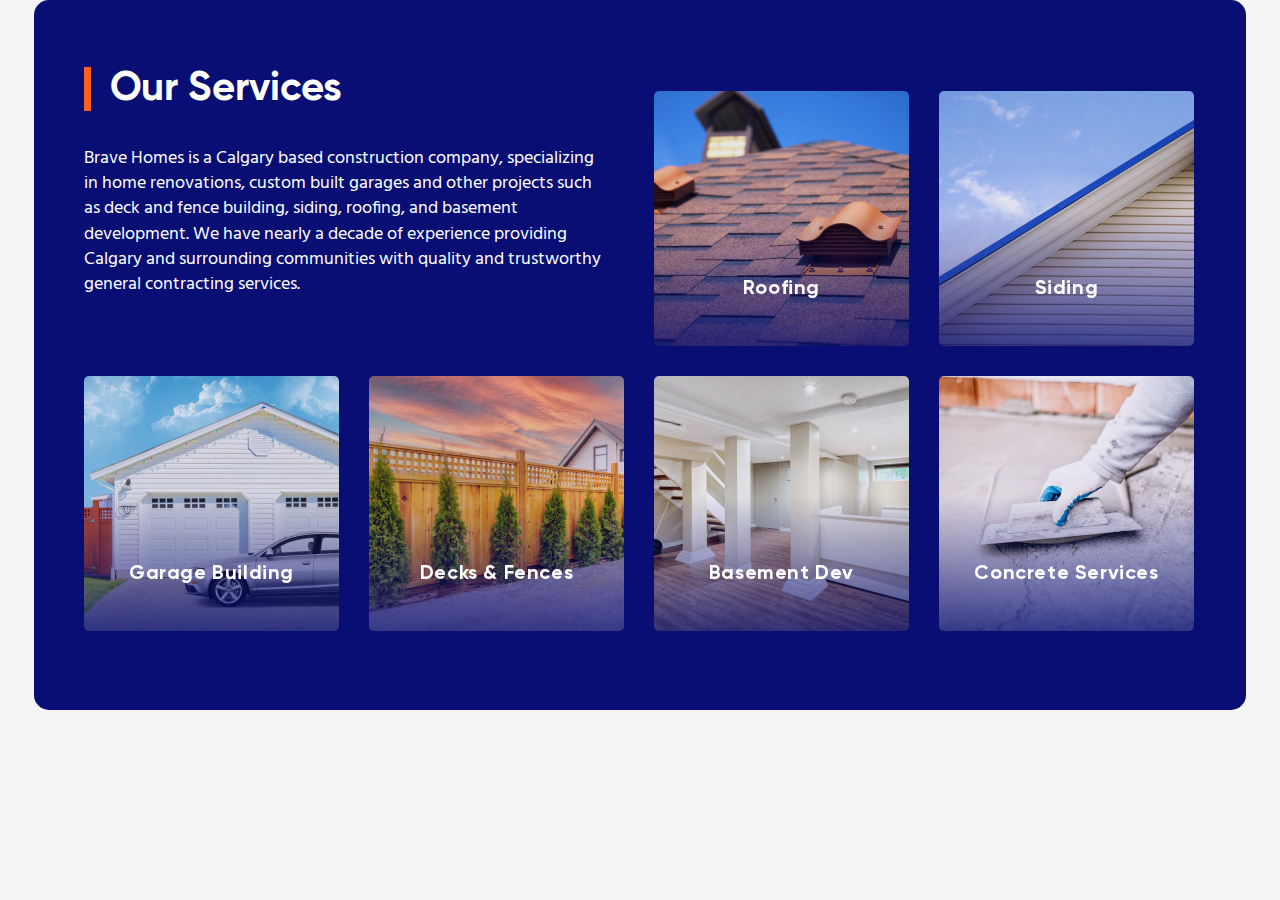
==== TestSite/index.html @ 34a3ff69 "commit" ====
<!DOCTYPE html>
<html lang="ru">
<head>
	<meta charset="utf-8" />
	
	<meta name="description" content="" />
	<meta http-equiv="X-UA-Compatible" content="IE=edge" />
	<meta name="viewport" content="width=device-width, initial-scale=1.0" />

	<meta property="og:title" content="title" />
	<meta property="og:type" content="website" />
	<meta property="og:url" content="">
	<meta content="text/html; charset=UTF-8" http-equiv="content-type" />
	<meta name="description" content="description" />
	<meta name="keywords" content="keywords" />

	<link rel="stylesheet" href="css/fonts.css" />
	<link rel="stylesheet" href="css/main.css" />
	<title>Title</title>
</head>
<body>
	<div class="main-part">
		<div class="left-side">
			<h1>Our Services</h1>
			<p> Brave Homes is a Calgary based construction company, specializing in home renovations, custom built garages and other projects such as deck and fence building, siding, roofing, and basement development. We have nearly a decade of experience providing Calgary and surrounding communities with quality and trustworthy general contracting services.</p>
		  	<div class="grid">
				<figure class="effect">
					<img src="images/GarageBuilding.png" alt="img01"/>
					<figcaption>
						<h2>Garage Building</h2>
						<p>Our team will expertly place and finish the concrete foundation for your custom garage project. We can also pour concrete driveways and walkways, tying your entire home improvement project together.</p>
						<a href="#">Learn more</a>
					</figcaption>			
				</figure>
				<figure class="effect">
					<img src="images/DecksFences.png" alt="img02"/>
					<figcaption>
						<h2>Decks & Fences</h2>
						<p>Our team will expertly place and finish the concrete foundation for your custom garage project. We can also pour concrete driveways and walkways, tying your entire home improvement project together.</p>
						<a href="#">Learn more</a>
					</figcaption>			
				</figure>
			</div>

		</div>
		<div class="right-side">
		  	<div class="grid">
				<figure class="effect">
					<img src="images/Roofing.png" alt="img03"/>
					<figcaption>
						<h2>Roofing</h2>
						<p>Our team will expertly place and finish the concrete foundation for your custom garage project. We can also pour concrete driveways and walkways, tying your entire home improvement project together.</p>
						<a href="#">Learn more</a>
					</figcaption>			
				</figure>
				<figure class="effect">
					<img src="images/Siding.png" alt="img04"/>
					<figcaption>
						<h2>Siding</h2>
						<p>Our team will expertly place and finish the concrete foundation for your custom garage project. We can also pour concrete driveways and walkways, tying your entire home improvement project together.</p>
						<a href="#">Learn more</a>
					</figcaption>			
				</figure>
				<figure class="effect">
					<img src="images/BasementDevelopment.png" alt="img05"/>
					<figcaption>
						<h2>Basement Dev</h2>
						<p>Our team will expertly place and finish the concrete foundation for your custom garage project. We can also pour concrete driveways and walkways, tying your entire home improvement project together.</p>
						<a href="#">Learn more</a>
					</figcaption>			
				</figure>
				<figure class="effect">
					<img src="images/ConcreteServices.png" alt="img06"/>
					<figcaption>
						<h2>Concrete Services</h2>
						<p>Our team will expertly place and finish the concrete foundation for your custom garage project. We can also pour concrete driveways and walkways, tying your entire home improvement project together.</p>
						<a href="#">Learn more</a>
					</figcaption>			
				</figure>
			</div>
		</div>
	</div>

</body>
</html>
---- TestSite/css/fonts.css ----
@font-face {
    font-family: 'Gilroy';
    src: local('Gilroy Bold'), local('Gilroy-Bold'),
        url('../fonts/Gilroy-Bold/Gilroy-Bold.woff2') format('woff2'),
        url('../fonts/Gilroy-Bold/Gilroy-Bold.woff') format('woff'),
        url('../fonts/Gilroy-Bold/Gilroy-Bold.ttf') format('truetype');
    font-weight: 700;
    font-style: normal;
  }

@font-face {
    font-family: 'Hind';
    src: local('Hind Regular'), local('Hind-Regular'),
        url('../fonts/Hind-Regular/Hind-Regular.woff2') format('woff2'),
        url('../fonts/Hind-Regular/Hind-Regular.woff') format('woff'),
        url('../fonts/Hind-Regular/Hind-Regular.ttf') format('truetype');
    font-weight: 400;
    font-style: normal;
  }
---- TestSite/css/main.css ----
*::-webkit-input-placeholder {
	color: #666;
	opacity: 1;
}
*:-moz-placeholder {
	color: #666;
	opacity: 1;
}
*::-moz-placeholder {
	color: #666;
	opacity: 1;
}
*:-ms-input-placeholder {
	color: #666;
	opacity: 1;
}

body input:focus:required:invalid,
body textarea:focus:required:invalid {
	
}
body input:required:valid,
body textarea:required:valid {
	
}

/* =Reset
-------------------------------------------------------------- */
 
html, body, div, span, applet, object, iframe,
h1, h2, h3, h4, h5, h6, p, blockquote, pre, a,
abbr, acronym, address, big, cite, code, del, dfn, em, font,
ins, kbd, q, s, samp, small, strike, strong, sub, sup,
tt, var, dl, dt, dd, ol, ul, li, fieldset, form, label, legend,
table, caption, tbody, tfoot, thead, tr, th, td {
    border: 0;
    font-family: inherit;
    font-size: 100%;
    font-style: inherit;
    font-weight: inherit;
    margin: 0;
    outline: 0;
    padding: 0;
    vertical-align: baseline;
    word-wrap:break-word;
}
 
html {
    font-size: 62.5%;
    /* Corrects text resizing oddly in IE6/7 when body font-size is set using em units http://clagnut.com/blog/348/#c790 */
    overflow-y: scroll;
    /* Keeps page centered in all browsers regardless of content height */
    -webkit-text-size-adjust: 100%;
    /* Prevents iOS text size adjust after orientation change, without disabling user zoom */
    -ms-text-size-adjust: 100%;
    /* www.456bereastreet.com/archive/201012/controlling_text_size_in_safari_for_ios_without_disabling_user_zoom/ */
}
 
*,
*:before,
*:after {
    /* apply a natural box layout model to all elements; see http://www.paulirish.com/2012/box-sizing-border-box-ftw/ */
    -webkit-box-sizing: border-box;
    /* Not needed for modern webkit but still used by Blackberry Browser 7.0; see http://caniuse.com/#search=box-sizing */
    -moz-box-sizing: border-box;
    /* Still needed for Firefox 28; see http://caniuse.com/#search=box-sizing */
    box-sizing: border-box;
}
 
ol,
ul {
    list-style: none;
}
 
table {
    border-collapse: separate;
    border-spacing: 0;
}
 
caption,
th,
td {
    font-weight: normal;
    text-align: left;
}
 
blockquote:before,
blockquote:after,
q:before,
q:after {
    content: "";
}
 
blockquote,
q {
    quotes: "" "";
}
 
a:focus {
    outline: 0;
}
 
a:hover,
a:active {
    outline: 0;
}
 
a img {
    border: 0;
}
 
/* =END Reset
-------------------------------------------------------------- */

html,body {
	height: 100%;
}

body {
	background: #F4F4F4;
	padding: 0;
	margin: 0;
}

.main-part{
	margin-right: auto;
	margin-left: auto;
	width: 1212px;
	height: 710px;
	background-color: #080E73;
	border-radius: 15px;
}

/* Our Services */
h1{
	color: #FFFFFF; 
	font-family: Gilroy;
	font-style: normal;
	font-weight: bold;
	font-size: 40px;
	line-height: 110%;
	width: 265px;
	height: 44px;
	text-align: center;
	align-items: center;
	border-left: 7px solid #FF5F1F; /* Параметры линии */ 
    padding-left: 10px; /* Расстояние от линии до текста */
}

/* Description */
p{
	color: #FFFFFF; 
	font-family: 'Hind', sans-serif;
	font-style: normal;
	font-weight: normal;
	font-size: 18px;
	line-height: 140%;
	font-feature-settings: 'pnum' on, 'lnum' on;
	margin-top: 35px;
	margin-bottom: 50px;
	width: 540px;
	height: 150px;
	float: left;
	padding-right: 20px;
}

/* Our Serv, Descr, Garage, Decks */
.left-side {
	width: 570px;
	padding-top: 67px;
	margin-left:50px;
	float: left;
}
/* Roofing, Siding, Basement, Concrete Serv  */
.right-side {
	width: 570px;
	padding-top: 61px;
	float: left;
}

/* For Services */
.grid {
	position: relative;
	margin: 0 auto;
	max-width: 100%;
	list-style: none;
	text-align: center;
}

.grid figure {
	position: relative;
	float: left;
	overflow: hidden;
	margin: 30px 30px 0 0;
	max-width: 255px;
	max-height: 255px;
	text-align: center;
	cursor: pointer;
	border-radius: 5px;
}

.grid figure img {
	position: relative;
	display: block;
	min-height: 100%;
	max-width: 100%;
	opacity: 1;
}

.grid figure figcaption {
	-webkit-backface-visibility: hidden;
	backface-visibility: hidden;
}

.grid figure figcaption::before,
.grid figure figcaption::after {
	pointer-events: none;
}

.grid figure h2 {
	font-family: Gilroy;
	font-style: normal;
	font-weight: bold;
	font-size: 20px;
	line-height: 120%;
	text-align: center;
	letter-spacing: 0.03em;
	font-feature-settings: 'liga' off;
	color: #FFFFFF;
	margin: 0;
}

.grid figure p {
	color: #FFFFFF;
	font-family: Hind;
	font-style: normal;
	font-weight: normal;
	font-size: 15px;
	line-height: 140%;
	text-align: center;
	margin: 0;
}

.grid figure a {
	font-family: Hind;
	font-style: normal;
	font-weight: bold;
	font-size: 14px;
	line-height: 14px;
	align-items: center;
	text-align: center;
	letter-spacing: 0.03em;
	text-transform: uppercase;
	color: #FFFFFF;
	padding-top: 17px;
	text-decoration: none;
}

figure.effect figcaption::before {
	position: absolute;
	top: 0;
	left: 0;
	width: 100%;
	height: 100%;
	background: -webkit-linear-gradient(0deg, rgba(8, 14, 115, 0.8), rgba(8, 14, 115, 0.8));
	background: linear-gradient(0deg, rgba(8, 14, 115, 0.8), rgba(8, 14, 115, 0.8));
	content: '';
	opacity: 0;
	-webkit-transform: translate3d(0,50%,0);
	transform: translate3d(0,50%,0);
}

figure.effect h2 {
	position: absolute;
	top:  210px;
	left: 18px;
	width: 219px;
	height: 48px;
	-webkit-transition: -webkit-transform 0.35s, color 0.35s;
	transition: transform 0.35s, color 0.35s;
	-webkit-transform: translate3d(0,-50%,0);
	transform: translate3d(0,-50%,0);
}

/* Text appearance rate */
figure.effect figcaption::before,
figure.effect a {
	-webkit-transition: opacity 0.35s, -webkit-transform 0.35s;
	transition: opacity 0.35s, transform 0.35s;
}
/* Text appearance rate */
figure.effect p {
	-webkit-transition: opacity 0.45s, -webkit-transform 0.45s;
	transition: opacity 0.45s, transform 0.45s;
}

figure.effect p {
	position: absolute;
	bottom: 60px;
	top: 210px;
	left: 0;
	padding: 1em;
	width: 100%;
	opacity: 0;
	-webkit-transform: translate3d(0,0,0);
	transform: translate3d(0,0,0);
}

figure.effect a {
	position: absolute;
	bottom: 0;
	left: 0;
	border-radius: 0 0 5px 5px;
	width: 100%;
	height: 49px;
	opacity: 0;
	background-color: #FF5F1F;
	-webkit-transform: translate3d(0,0,0);
	transform: translate3d(0,0,0);
}

/* Hover Effects */
figure.effect:hover h2 {
	-webkit-transform: translate3d(0,-50%,0) translate3d(0,-170px,0);
	transform: translate3d(0,-50%,0) translate3d(0,-170px,0);
}

figure.effect:hover p {
	opacity: 1;
	-webkit-transform: translate3d(0,-173px,0);
	transform: translate3d(0,-173px,0);
}

figure.effect:hover figcaption::before {
	opacity: 1;
	-webkit-transform: translate3d(0,-5px,0);
	transform: translate3d(0,-5px,0);
}


figure.effect:hover a {
	opacity: 1;
	border-radius: 0 0 5px 5px;
}

figure.effect:hover img {
	filter: blur(3px);
}
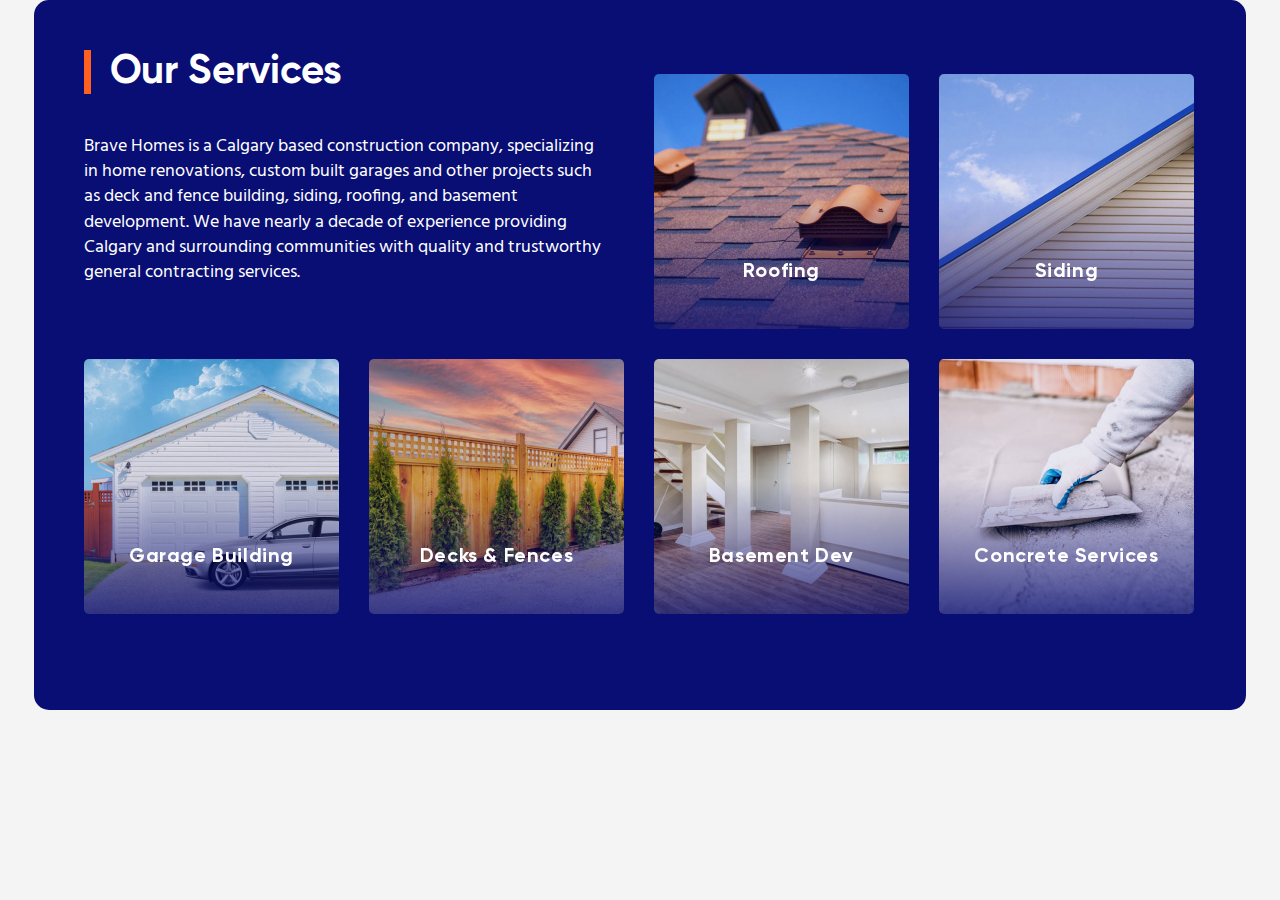
==== commit 363156da: "Merge branch 'main' of https://github.com/AnBlsvv/Projects" ====
--- a/TestSite/index.html
+++ b/TestSite/index.html
@@ -15,69 +15,63 @@
 	<meta name="keywords" content="keywords" />
 
 	<link rel="stylesheet" href="css/fonts.css" />
-	<link rel="stylesheet" href="css/main.css" />
+	<link rel="stylesheet" href="css/style.css" />
+	<link rel="stylesheet" href="css/media.css" />
 	<title>Title</title>
 </head>
 <body>
 	<div class="main-part">
-		<div class="left-side">
+		<div class="grid">
 			<h1>Our Services</h1>
 			<p> Brave Homes is a Calgary based construction company, specializing in home renovations, custom built garages and other projects such as deck and fence building, siding, roofing, and basement development. We have nearly a decade of experience providing Calgary and surrounding communities with quality and trustworthy general contracting services.</p>
-		  	<div class="grid">
-				<figure class="effect">
-					<img src="images/GarageBuilding.png" alt="img01"/>
-					<figcaption>
-						<h2>Garage Building</h2>
-						<p>Our team will expertly place and finish the concrete foundation for your custom garage project. We can also pour concrete driveways and walkways, tying your entire home improvement project together.</p>
-						<a href="#">Learn more</a>
-					</figcaption>			
-				</figure>
-				<figure class="effect">
-					<img src="images/DecksFences.png" alt="img02"/>
-					<figcaption>
-						<h2>Decks & Fences</h2>
-						<p>Our team will expertly place and finish the concrete foundation for your custom garage project. We can also pour concrete driveways and walkways, tying your entire home improvement project together.</p>
-						<a href="#">Learn more</a>
-					</figcaption>			
-				</figure>
-			</div>
-
-		</div>
-		<div class="right-side">
-		  	<div class="grid">
-				<figure class="effect">
-					<img src="images/Roofing.png" alt="img03"/>
-					<figcaption>
-						<h2>Roofing</h2>
-						<p>Our team will expertly place and finish the concrete foundation for your custom garage project. We can also pour concrete driveways and walkways, tying your entire home improvement project together.</p>
-						<a href="#">Learn more</a>
-					</figcaption>			
-				</figure>
-				<figure class="effect">
-					<img src="images/Siding.png" alt="img04"/>
-					<figcaption>
-						<h2>Siding</h2>
-						<p>Our team will expertly place and finish the concrete foundation for your custom garage project. We can also pour concrete driveways and walkways, tying your entire home improvement project together.</p>
-						<a href="#">Learn more</a>
-					</figcaption>			
-				</figure>
-				<figure class="effect">
-					<img src="images/BasementDevelopment.png" alt="img05"/>
-					<figcaption>
-						<h2>Basement Dev</h2>
-						<p>Our team will expertly place and finish the concrete foundation for your custom garage project. We can also pour concrete driveways and walkways, tying your entire home improvement project together.</p>
-						<a href="#">Learn more</a>
-					</figcaption>			
-				</figure>
-				<figure class="effect">
-					<img src="images/ConcreteServices.png" alt="img06"/>
-					<figcaption>
-						<h2>Concrete Services</h2>
-						<p>Our team will expertly place and finish the concrete foundation for your custom garage project. We can also pour concrete driveways and walkways, tying your entire home improvement project together.</p>
-						<a href="#">Learn more</a>
-					</figcaption>			
-				</figure>
-			</div>
+			<figure class="effect" id="fig1">
+				<img src="images/Roofing.png" alt="img03"/>
+				<figcaption>
+					<h2>Roofing</h2>
+					<p>Our team will expertly place and finish the concrete foundation for your custom garage project. We can also pour concrete driveways and walkways, tying your entire home improvement project together.</p>
+					<a href="#">Learn more</a>
+				</figcaption>			
+			</figure>
+			<figure class="effect">
+				<img src="images/Siding.png" alt="img04"/>
+				<figcaption>
+					<h2>Siding</h2>
+					<p>Our team will expertly place and finish the concrete foundation for your custom garage project. We can also pour concrete driveways and walkways, tying your entire home improvement project together.</p>
+					<a href="#">Learn more</a>
+				</figcaption>			
+			</figure>
+			<figure class="effect">
+				<img src="images/GarageBuilding.png" alt="img01"/>
+				<figcaption>
+					<h2>Garage Building</h2>
+					<p>Our team will expertly place and finish the concrete foundation for your custom garage project. We can also pour concrete driveways and walkways, tying your entire home improvement project together.</p>
+					<a href="#">Learn more</a>
+				</figcaption>			
+			</figure>
+			<figure class="effect">
+				<img src="images/DecksFences.png" alt="img02"/>
+				<figcaption>
+					<h2>Decks & Fences</h2>
+					<p>Our team will expertly place and finish the concrete foundation for your custom garage project. We can also pour concrete driveways and walkways, tying your entire home improvement project together.</p>
+					<a href="#">Learn more</a>
+				</figcaption>			
+			</figure>
+			<figure class="effect">
+				<img src="images/BasementDevelopment.png" alt="img05"/>
+				<figcaption>
+					<h2>Basement Dev</h2>
+					<p>Our team will expertly place and finish the concrete foundation for your custom garage project. We can also pour concrete driveways and walkways, tying your entire home improvement project together.</p>
+					<a href="#">Learn more</a>
+				</figcaption>			
+			</figure>
+			<figure class="effect">
+				<img src="images/ConcreteServices.png" alt="img06"/>
+				<figcaption>
+					<h2>Concrete Services</h2>
+					<p>Our team will expertly place and finish the concrete foundation for your custom garage project. We can also pour concrete driveways and walkways, tying your entire home improvement project together.</p>
+					<a href="#">Learn more</a>
+				</figcaption>			
+			</figure>
 		</div>
 	</div>
 
--- a/TestSite/css/style.css
+++ b/TestSite/css/style.css
@@ -0,0 +1,332 @@
+*::-webkit-input-placeholder {
+	color: #666;
+	opacity: 1;
+}
+*:-moz-placeholder {
+	color: #666;
+	opacity: 1;
+}
+*::-moz-placeholder {
+	color: #666;
+	opacity: 1;
+}
+*:-ms-input-placeholder {
+	color: #666;
+	opacity: 1;
+}
+
+body input:focus:required:invalid,
+body textarea:focus:required:invalid {
+	
+}
+body input:required:valid,
+body textarea:required:valid {
+	
+}
+
+/* =Reset
+-------------------------------------------------------------- */
+ 
+html, body, div, span, applet, object, iframe,
+h1, h2, h3, h4, h5, h6, p, blockquote, pre, a,
+abbr, acronym, address, big, cite, code, del, dfn, em, font,
+ins, kbd, q, s, samp, small, strike, strong, sub, sup,
+tt, var, dl, dt, dd, ol, ul, li, fieldset, form, label, legend,
+table, caption, tbody, tfoot, thead, tr, th, td {
+    border: 0;
+    font-family: inherit;
+    font-size: 100%;
+    font-style: inherit;
+    font-weight: inherit;
+    margin: 0;
+    outline: 0;
+    padding: 0;
+    vertical-align: baseline;
+    word-wrap:break-word;
+}
+ 
+html {
+    font-size: 62.5%;
+    /* Corrects text resizing oddly in IE6/7 when body font-size is set using em units http://clagnut.com/blog/348/#c790 */
+    overflow-y: scroll;
+    /* Keeps page centered in all browsers regardless of content height */
+    -webkit-text-size-adjust: 100%;
+    /* Prevents iOS text size adjust after orientation change, without disabling user zoom */
+    -ms-text-size-adjust: 100%;
+    /* www.456bereastreet.com/archive/201012/controlling_text_size_in_safari_for_ios_without_disabling_user_zoom/ */
+}
+ 
+*,
+*:before,
+*:after {
+    /* apply a natural box layout model to all elements; see http://www.paulirish.com/2012/box-sizing-border-box-ftw/ */
+    -webkit-box-sizing: border-box;
+    /* Not needed for modern webkit but still used by Blackberry Browser 7.0; see http://caniuse.com/#search=box-sizing */
+    -moz-box-sizing: border-box;
+    /* Still needed for Firefox 28; see http://caniuse.com/#search=box-sizing */
+    box-sizing: border-box;
+}
+ 
+ol,
+ul {
+    list-style: none;
+}
+ 
+table {
+    border-collapse: separate;
+    border-spacing: 0;
+}
+ 
+caption,
+th,
+td {
+    font-weight: normal;
+    text-align: left;
+}
+ 
+blockquote:before,
+blockquote:after,
+q:before,
+q:after {
+    content: "";
+}
+ 
+blockquote,
+q {
+    quotes: "" "";
+}
+ 
+a:focus {
+    outline: 0;
+}
+ 
+a:hover,
+a:active {
+    outline: 0;
+}
+ 
+a img {
+    border: 0;
+}
+ 
+/* =END Reset
+-------------------------------------------------------------- */
+
+html,body {
+	height: 100%;
+}
+
+body {
+	background: #F4F4F4;
+	padding: 0;
+	margin: 0;
+}
+
+.main-part{
+	margin-right: auto;
+	margin-left: auto;
+	width: 1212px;
+	height: 710px;
+	background-color: #080E73;
+	border-radius: 15px;
+}
+
+/* Our Services */
+h1{
+	position: relative;
+	color: #FFFFFF; 
+	font-family: Gilroy;
+	font-style: normal;
+	font-weight: bold;
+	font-size: 40px;
+	line-height: 110%;
+	width: 265px;
+	height: 44px;
+	text-align: center;
+	align-items: center;
+	border-left: 7px solid #FF5F1F; /* Параметры линии */ 
+    padding-left: 10px; /* Расстояние от линии до текста */
+    top: 50px;
+    left: 50px;
+}
+
+/* Description */
+p{
+	position: relative;
+	color: #FFFFFF; 
+	font-family: 'Hind', sans-serif;
+	font-style: normal;
+	font-weight: normal;
+	font-size: 18px;
+	line-height: 140%;
+	width: 540px;
+	float: left;
+	padding-right: 20px;
+	top: 90px;
+	left: 50px;
+}
+
+figure {
+	position: relative;
+	float: left;
+	overflow: hidden;
+	margin: 30px 30px 0 0;
+	max-width: 255px;
+	max-height: 255px;
+	text-align: center;
+	cursor: pointer;
+	border-radius: 5px;
+	left: 50px;
+}
+
+figure img {
+	position: relative;
+	display: block;
+	min-height: 100%;
+	max-width: 100%;
+	opacity: 1;
+}
+
+figure figcaption {
+	-webkit-backface-visibility: hidden;
+	backface-visibility: hidden;
+}
+
+figure figcaption::before,
+figure figcaption::after {
+	pointer-events: none;
+}
+
+figure h2 {
+	font-family: Gilroy;
+	font-style: normal;
+	font-weight: bold;
+	font-size: 20px;
+	line-height: 120%;
+	text-align: center;
+	letter-spacing: 0.03em;
+	font-feature-settings: 'liga' off;
+	color: #FFFFFF;
+	margin: 0;
+}
+
+figure p {
+	color: #FFFFFF;
+	font-family: Hind;
+	font-style: normal;
+	font-weight: normal;
+	font-size: 15px;
+	line-height: 140%;
+	text-align: center;
+	margin: 0;
+}
+
+figure a {
+	font-family: Hind;
+	font-style: normal;
+	font-weight: bold;
+	font-size: 14px;
+	line-height: 14px;
+	align-items: center;
+	text-align: center;
+	letter-spacing: 0.03em;
+	text-transform: uppercase;
+	color: #FFFFFF;
+	padding-top: 17px;
+	text-decoration: none;
+}
+
+figure.effect figcaption::before {
+	position: absolute;
+	top: 0;
+	left: 0;
+	width: 100%;
+	height: 100%;
+	background: -webkit-linear-gradient(0deg, rgba(8, 14, 115, 0.8), rgba(8, 14, 115, 0.8));
+	background: linear-gradient(0deg, rgba(8, 14, 115, 0.8), rgba(8, 14, 115, 0.8));
+	content: '';
+	opacity: 0;
+	-webkit-transform: translate3d(0,50%,0);
+	transform: translate3d(0,50%,0);
+}
+
+figure.effect h2 {
+	position: absolute;
+	top:  210px;
+	left: 18px;
+	width: 219px;
+	height: 48px;
+	-webkit-transition: -webkit-transform 0.35s, color 0.35s;
+	transition: transform 0.35s, color 0.35s;
+	-webkit-transform: translate3d(0,-50%,0);
+	transform: translate3d(0,-50%,0);
+}
+
+/* Text appearance rate */
+figure.effect figcaption::before,
+figure.effect a {
+	-webkit-transition: opacity 0.35s, -webkit-transform 0.35s;
+	transition: opacity 0.35s, transform 0.35s;
+}
+/* Text appearance rate */
+figure.effect p {
+	-webkit-transition: opacity 0.45s, -webkit-transform 0.45s;
+	transition: opacity 0.45s, transform 0.45s;
+}
+
+figure.effect p {
+	position: absolute;
+	bottom: 60px;
+	top: 210px;
+	left: 0;
+	padding: 1em;
+	width: 100%;
+	opacity: 0;
+	-webkit-transform: translate3d(0,0,0);
+	transform: translate3d(0,0,0);
+}
+
+figure.effect a {
+	position: absolute;
+	bottom: 0;
+	left: 0;
+	border-radius: 0 0 5px 5px;
+	width: 100%;
+	height: 49px;
+	opacity: 0;
+	background-color: #FF5F1F;
+	-webkit-transform: translate3d(0,0,0);
+	transform: translate3d(0,0,0);
+}
+
+/* Hover Effects */
+figure.effect:hover h2 {
+	-webkit-transform: translate3d(0,-50%,0) translate3d(0,-170px,0);
+	transform: translate3d(0,-50%,0) translate3d(0,-170px,0);
+}
+
+figure.effect:hover p {
+	opacity: 1;
+	-webkit-transform: translate3d(0,-173px,0);
+	transform: translate3d(0,-173px,0);
+}
+
+figure.effect:hover figcaption::before {
+	opacity: 1;
+	-webkit-transform: translate3d(0,-5px,0);
+	transform: translate3d(0,-5px,0);
+}
+
+
+figure.effect:hover a {
+	opacity: 1;
+	border-radius: 0 0 5px 5px;
+}
+
+figure.effect:hover img {
+	filter: blur(3px);
+}
+
+figure#fig1 {
+	margin-left: 30px;
+}--- a/TestSite/css/media.css
+++ b/TestSite/css/media.css
@@ -0,0 +1,92 @@
+@media screen and (max-width: 1200px){
+	.main-part{
+		margin: 0 auto;
+		width: 100%;
+		height: 850px;
+	}
+	h1{
+		width: 210px;
+		height: 35px;
+		font-size: 33px;
+		padding-left: 10px; 
+		margin: 0 auto;
+		left: 10px;
+	}
+	p{
+		width: 95%;
+		top: 65px;
+		padding-bottom: 70px;
+		left: 10px;
+	}
+	figure{
+		left: 10px;
+	}
+	figure#fig1 {
+		margin-left: 0px;
+	}
+	.grid {
+		margin: 0 auto;
+		width: 855px;
+	}
+}
+
+@media screen and (max-width: 930px){
+	.main-part{
+		margin: 0 auto;
+		width: 100%;
+		height: 650px;
+	}
+	h1{
+		width: 170px;
+		height: 27px;
+		font-size: 25px; 
+		left: 0;
+	}
+	.grid {
+		width: 560px;
+	}
+	figure{
+		max-width: 154px;
+		max-height: 154px;
+	}
+	figure h2 {
+		font-size: 14px;
+	}
+
+	figure p {
+		font-size: 10px;
+	}
+	figure.effect h2 {
+		top:  125px;
+		left: 0px;
+		width: 150px;
+		height: 20px;
+	}
+	figure.effect p {
+		top: 185px;
+		padding-top: 1em;
+	}
+	figure a {
+		font-size: 10px;
+		padding-top: 4px;
+	}
+	figure.effect a {
+		width: 100%;
+		height: 20px;
+	}
+	figure.effect:hover h2 {
+		-webkit-transform: translate3d(0,-50%,0) translate3d(0,-113px,0);
+		transform: translate3d(0,-50%,0) translate3d(0,-113px,0);
+	}
+}
+
+@media screen and (max-width: 580px){
+	.main-part{
+		margin: 0 auto;
+		width: 100%;
+		height: 900px;
+	}
+	.grid {
+		width: 370px;
+	}
+}